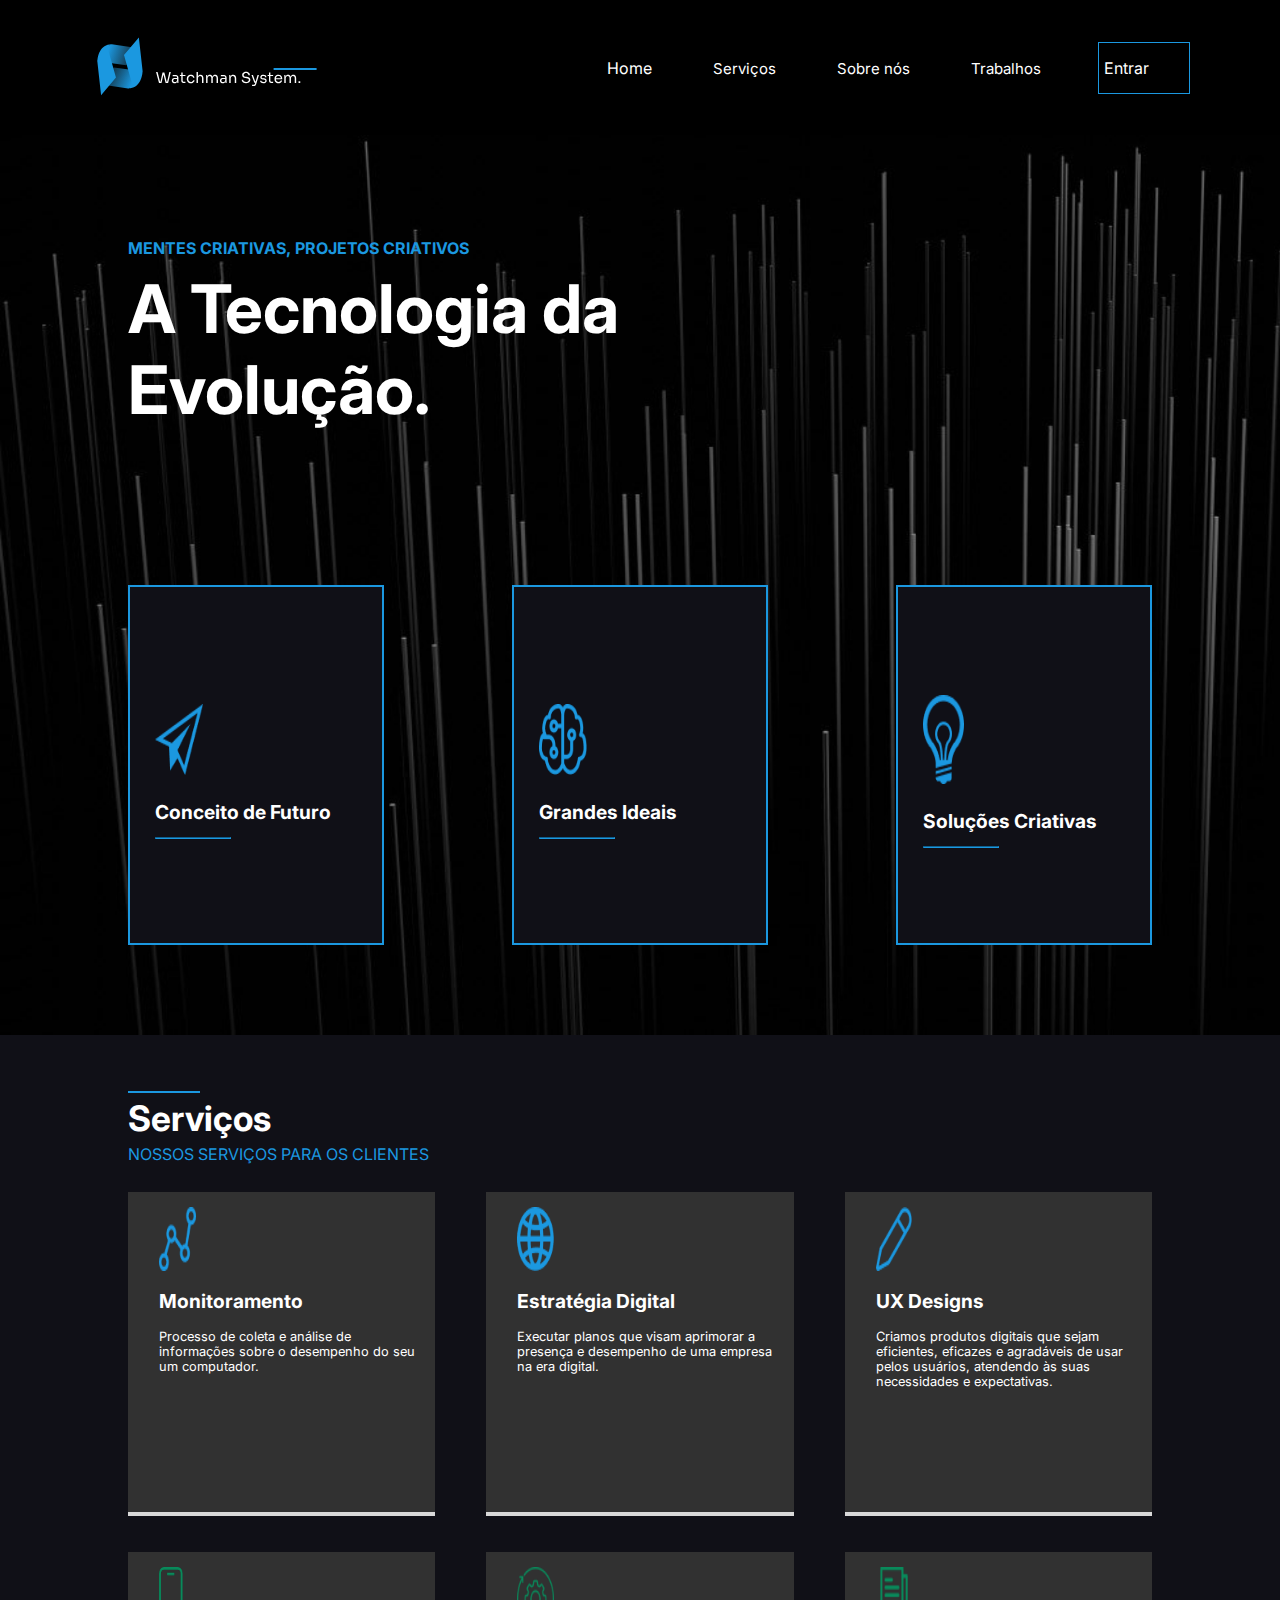
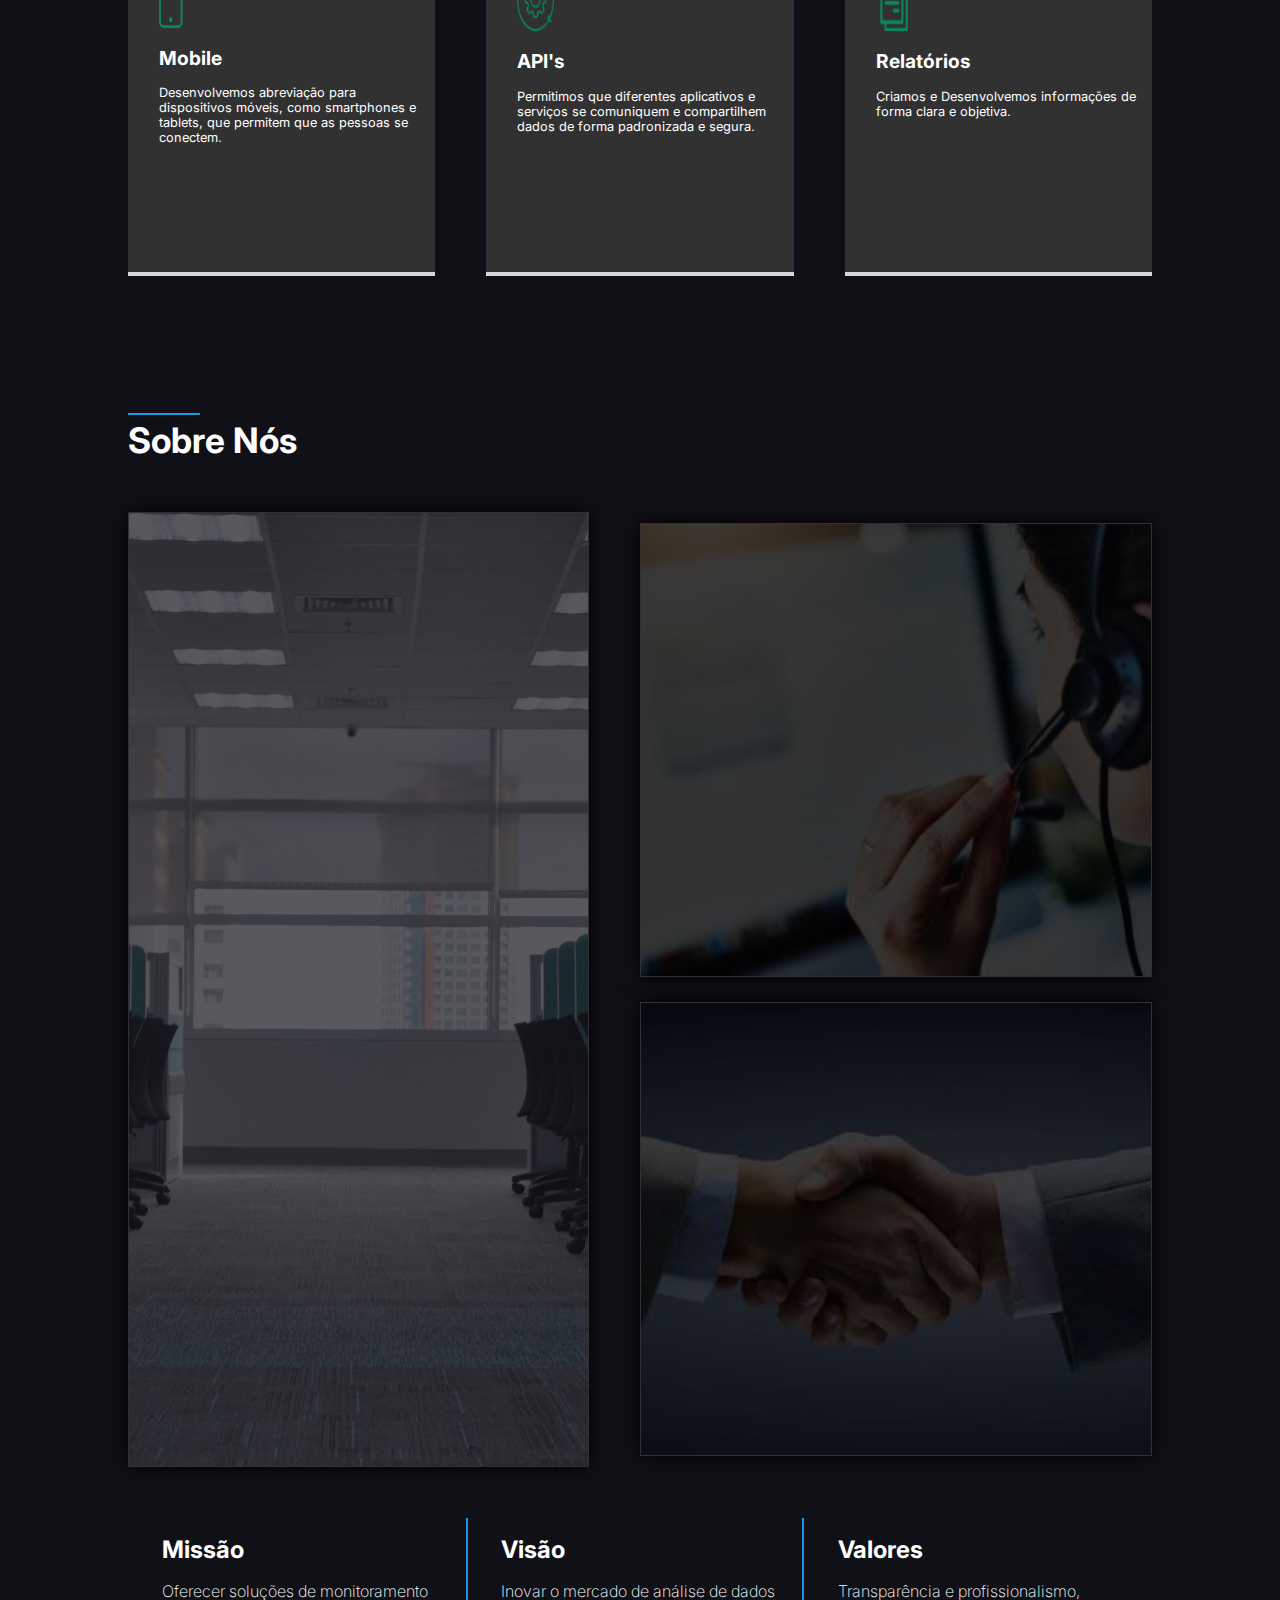
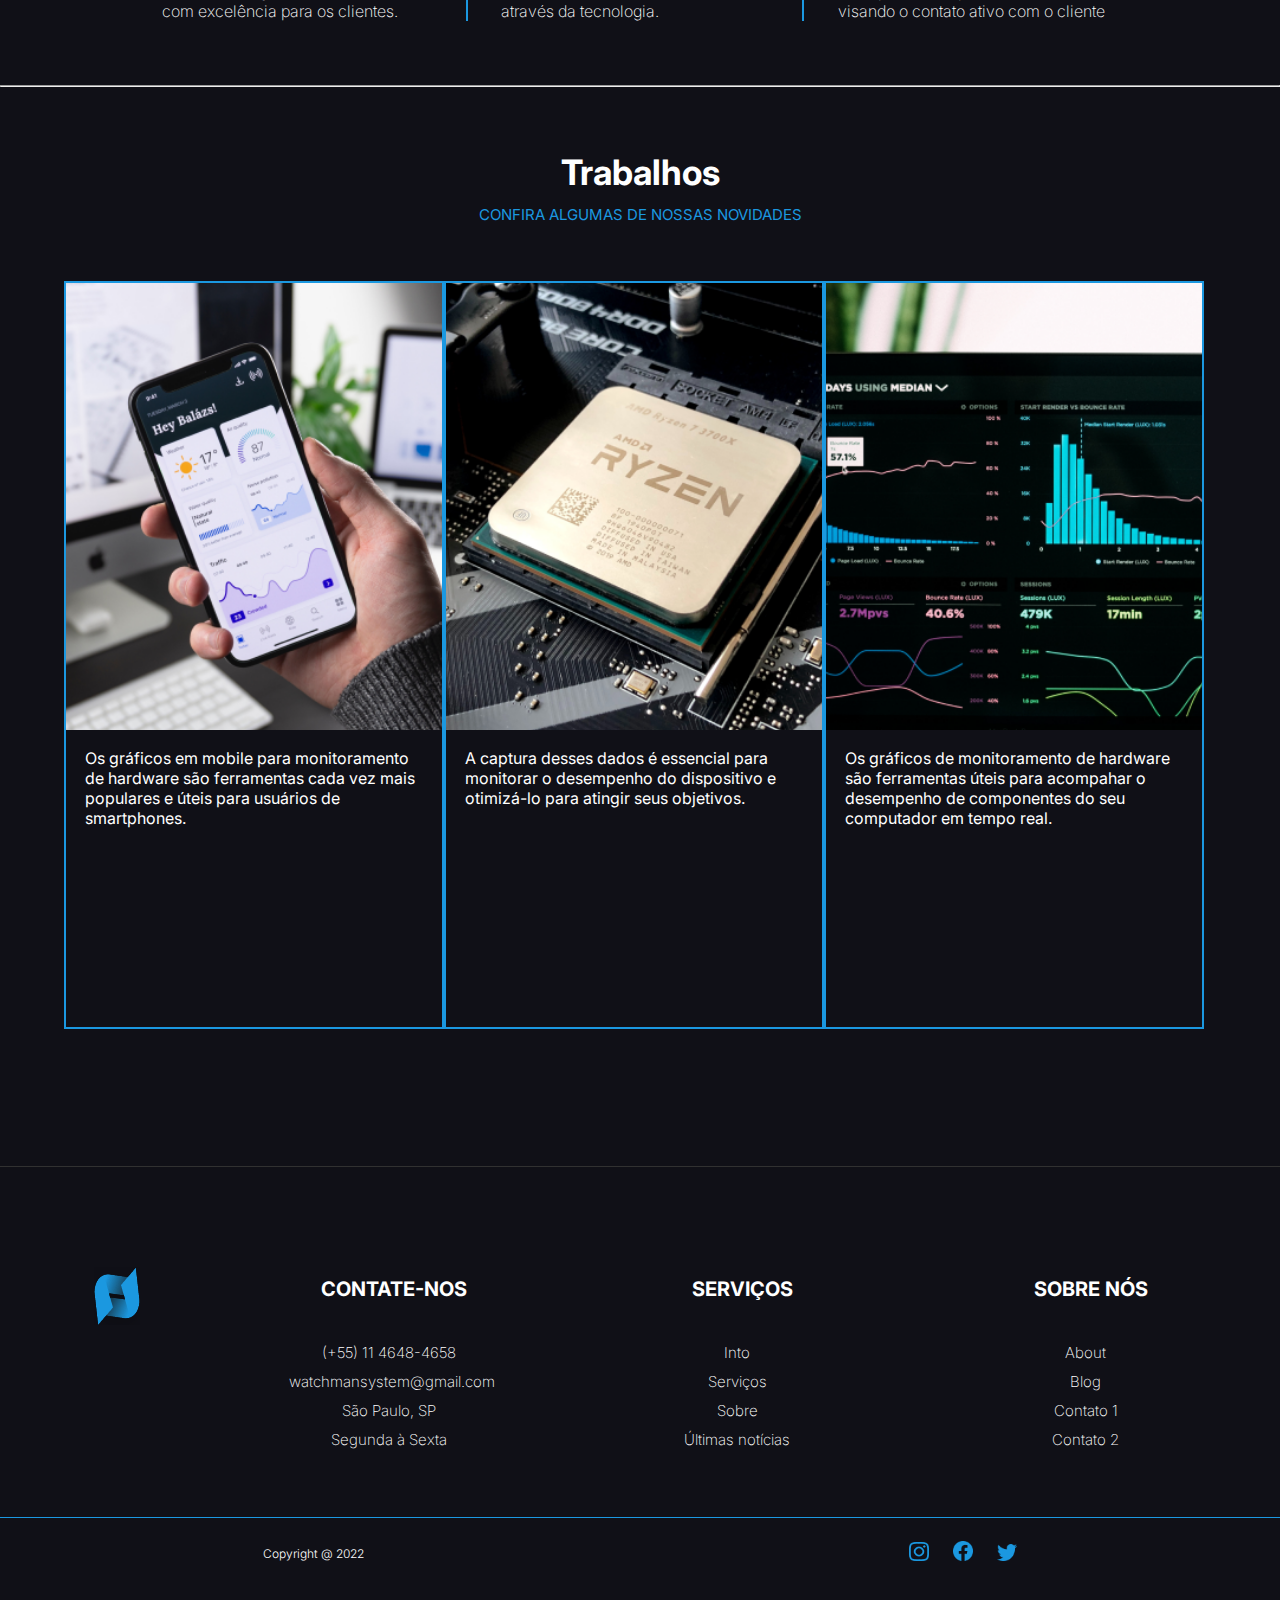
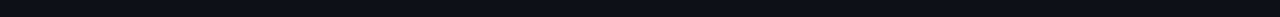
==== site/public/index.html @ aa7286b4 "arrumando o arquivo para realizar o Deploy" ====
<!DOCTYPE html>
<html lang="pt-BR">

<head>
    <meta charset="UTF-8">
    <meta http-equiv="X-UA-Compatible" content="IE=edge">
    <meta name="viewport" content="width=device-width, initial-scale=1.0">
    <link rel="stylesheet" href="https://fonts.googleapis.com/css2?family=Material+Symbols+Outlined:opsz,wght,FILL,GRAD@20..48,100..700,0..1,-50..200" />
    <link rel="stylesheet" href="./style/index.css">
    <link rel="shortcut icon" href="./assets/logo.png" type="image/x-icon">
    <script src="js/script.js"></script>
    <title>Watchman System</title>
</head>

<body>
    <div class="container">
        <header>
            <div class="logo-space">
                <div class="logo-content">
                    <img src="./assets/Group 25.svg" class="logo-img">

                </div>
            </div>
            <span class="material-symbols-outlined"  onclick="clickMenu()">
                menu
                </span>
            <ul id="menu">
                <li class="menu-button">Home</li>
                <li class="menu-button"><a href="#services">Serviços</a></li>
                <li class="menu-button"><a href="#aboutUs">Sobre nós</a></li>
                <li class="menu-button"><a href="#howItWorks">Trabalhos</a></li>
                <li class="login-button" onclick="entrar()">Entrar</li>
            </ul>
        </header>
        <section class="home">
            <div class="home-content">
                <div class="slogan">
                    <h2>MENTES CRIATIVAS, PROJETOS CRIATIVOS</h2>
                    <h1>A Tecnologia da Evolução.</h1>
                </div>
                <div class="cards">
                    <div class="card">
                        <img src="./assets/plane.png" class="card-img-1">
                        <h2 class="card-text">Conceito de Futuro</h2>
                        <hr class="card-row">
                    </div>
                    <div class="card">
                        <img src="./assets/brain.png" class="card-img-2">
                        <h2 class="card-text">Grandes Ideais</h2>
                        <hr class="card-row">
                    </div>
                    <div class="card">
                        <img src="./assets/lamp.png" class="card-img-3">
                        <h2 class="card-text">Soluções Criativas</h2>
                        <hr class="card-row">
                    </div>
                </div>
            </div>
    </section>
        <section class="services" id="services">
            <div class="services-content">
                <div class="content-group-line-title">
                    <img src="./assets/Line 8.png" alt="">
                </div>
                <h2>Serviços</h2>
                <p>NOSSOS SERVIÇOS PARA OS CLIENTES</p>
                <div class="cards">
                    <div class="up-cards">
                        <div class="card">
                            <img src="./assets/data.png">
                            <h2>Monitoramento</h2>
                            <p>Processo de coleta e análise de informações sobre o desempenho do seu um computador.</p>
                        </div>
                        <div class="card">
                            <img src="./assets/globe.png">
                            <h2>Estratégia Digital</h2>
                            <p>Executar planos que visam aprimorar a presença e desempenho de uma empresa na era
                                digital.</p>
                        </div>
                        <div class="card">
                            <img src="./assets/pencil.png">
                            <h2>UX Designs</h2>
                            <p>Criamos produtos digitais que sejam eficientes, eficazes e agradáveis de usar pelos
                                usuários,
                                atendendo às suas necessidades e expectativas.</p>
                        </div>
                    </div>
                    <div class="down-cards">
                        <div class="card">
                            <img src="./assets/phone.png" class="phone">
                            <h2>Mobile</h2>
                            <p>Desenvolvemos abreviação para dispositivos móveis, como smartphones e tablets, que
                                permitem que as
                                pessoas se conectem.</p>
                        </div>
                        <div class="card">
                            <img src="./assets/process.png">
                            <h2>API's</h2>
                            <p>Permitimos que diferentes aplicativos e serviços se comuniquem e compartilhem dados de
                                forma
                                padronizada e segura.</p>
                        </div>
                        <div class="card">
                            <img src="./assets/docs.png">
                            <h2>Relatórios</h2>
                            <p>Criamos e Desenvolvemos informações de forma clara e objetiva.</p>
                        </div>
                    </div>
                </div>
            </div>
        </section>
        <section class="aboutUs" id="aboutUs">
            <div class="aboutUs-content">
                <div class="content-group-line-title">
                    <img src="./assets/Line 8.png" alt="">
                </div>
                <h2>Sobre Nós</h2>
                <div class="imgs">
                    <div class="vertical-img">
                        <div class="vertical-img-1">

                        </div>
                    </div>
                    <div class="horizontal-imgs">
                        <div class="horizontal-img-1">

                        </div>
                        <div class="horizontal-img-2">

                        </div>
                    </div>
                </div>
                <div class="m-v-v">
                    <div class="mission">
                        <h2>Missão</h2>
                        <p>Oferecer soluções de monitoramento com excelência para os clientes.</p>
                    </div>
                    <div class="vision">
                        <h2>Visão</h2>
                        <p>Inovar o mercado de análise de dados através da tecnologia.
                        </p>
                    </div>
                    <div class="values">
                        <h2>Valores</h2>
                        <p>Transparência e profissionalismo, visando o contato ativo com o cliente
                        </p>
                    </div>
                </div>
            </div>
        </section>
        <hr>
        <section class="howItWorks" id="howItWorks">
            <div class="howItWorks-content">
                <h2>Trabalhos</h2>
                <h3>CONFIRA ALGUMAS DE NOSSAS NOVIDADES</h3>
                <div class="cards">
                    <div class="card">
                        <div class="card-img-4"></div>
                        <div class="card-text-1">
                            <p>Os gráficos em mobile para monitoramento de hardware são ferramentas cada vez mais
                                populares e úteis para usuários de smartphones.
                            </p>
                            
                        </div>
                    </div>
                    <div class="card">
                        <div class="card-img-5"></div>
                        <div class="card-text-2">
                            <p> A captura desses dados é essencial para monitorar o desempenho do dispositivo e otimizá-lo para atingir seus objetivos.
                            </p>
                          
                        </div>
                    </div>
                    <div class="card">
                        <div class="card-img-6"></div>
                        <div class="card-text-3">
                            <p>Os gráficos de monitoramento de hardware são ferramentas úteis para acompahar o desempenho
                                de componentes do seu computador em tempo real.
                            </p>
                            
                        </div>
                    </div>
                </div>
            </div>
        </section>

        <footer>
            <section class="content-contact">
                <div class="info-image">
                    <img src="./assets/logo.png" alt="">
                </div>
                <div class="info">
                    <h2>CONTATE-NOS</h2>
                    <li><a href="">(+55) 11 4648-4658</a></li>
                    <li><a href="">watchmansystem@gmail.com</a></li>
                    <li><a href="">São Paulo, SP</a></li>
                    <li><a href="">Segunda à Sexta</a></li>
                </div>
                <div class="info">
                    <h2>SERVIÇOS</h2>
                    <li><a href="">Into</a></li>
                    <li><a href="">Serviços</a></li>
                    <li><a href="">Sobre</a></li>
                    <li><a href="">Últimas notícias</a></li>
                </div>
                <div class="info">
                    <h2>SOBRE NÓS</h2>
                    <li><a href="">About</a></li>
                    <li><a href="">Blog</a></li>
                    <li><a href="">Contato 1</a></li>
                    <li><a href="">Contato 2</a></li>
                </div>
            </section>

            <section class="content-redes">
                <h3>Copyright @ 2022</h3>
                <div class="connect-rede">
                    <img src="./assets/Vector.png" alt="">
                    <img src="./assets/Group.png" alt="">
                    <img src="./assets/Vector (1).png" alt="">
                </div>
            </section>
        </footer>

    </div>
</body>

</html>

<script>
    function clickMenu() {
        if (menu.style.display == 'flex') {
            menu.style.display = 'none';
        } else {
            menu.style.display = 'flex';
        }
    }

</script>
---- site/public/style/index.css ----
/* Reset CSS */
@import url('https://fonts.googleapis.com/css2?family=Inter:wght@100;200;300;400;500;600;700;800;900&display=swap');

* {
    margin: 0;
    padding: 0;
    box-sizing: border-box;
    text-decoration: none;
    font-family: 'Inter', sans-serif;
    color: white;
    list-style: none;
}

body {
    font-size: 100%;
    height: 100%;
    width: 100%;
    background-color: #101017;
}

.container {
    height: 100vh;
}

header {
    display: flex;
    justify-content: space-evenly;
    height: 15%;
    background-color: black;
}

header .logo-space {
    display: flex;
    justify-content: center;
    align-items: center;
    width: 40%;
}

header .logo-space .logo-content {
    display: flex;
    align-items: center;
    width: 70%;
}

header .logo-space .logo-content .logo-img {
    height: 80%;
    margin-right: 10px;
}

.material-symbols-outlined {
    background-color: black;
    color: white;
    text-align: center;
    display: none;
    cursor: pointer;
}

header a{
    font-weight: 400;
}

header ul {
    width: 60%;
    padding: 0 5%;
    display: flex;
    justify-content: space-around;
    align-items: center;
}

.menu-button {
    border-color: #1B98E0;
    padding: 4px;
}

.menu-button:hover {
    border-bottom: 1.5px solid #1B98E0;
    cursor: pointer;
}

.login-button {
    padding: 15px;
    padding-left: 5px;
    padding-right: 40px;
    border: 1.5px solid #1B98E0;
    cursor: pointer;
}

.login-button:hover {
    transition: 0.5s;
    background-color: #1B98E0;
}

.home {
    height: 100%;
    background-image: url(../assets/home-background.jpg);
    background-repeat: no-repeat;
    background-size: cover;
    display: flex;
    justify-content: center;
    cursor: default;
}

.home .home-content {
    width: 80%;
    height: 100%;
}

.home .home-content .slogan {
    height: 50%;
    display: flex;
    flex-direction: column;
    justify-content: center;
}

.home .home-content .slogan>h2 {
    color: #1B98E0;
    font-size: 1em;
    margin-bottom: 10px;
    margin-left: 0;
}

.home .home-content .slogan h1 {
    font-size: 4.2em;
    width: 50%;
    margin-bottom: 10%;
}

.home .home-content .cards {
    height: 50%;
    display: flex;
    justify-content: space-between;
}

.home .home-content .cards .card {
    width: 25%;
    height: 80%;
    background-color: #101017;
    font-size: 1em;
    border: 2px solid #1B98E0;
    display: flex;
    flex-direction: column;
    justify-content: center;
}

.home .home-content .cards .card .card-img-1,
.card-img-2 {
    display: block;
    width: 19%;
    height: 20%;
}

.card-img-3 {
    width: 16%;
    height: 25%;
}

.home .home-content .cards .card .card-img-1,
.card-img-2,
.card-img-3,
.card-text {
    margin: 5% 5% 0px 10%;
    font-size: 1.2em;
}

.home .home-content .cards .card .card-text {
    margin-top: 10%;
}

.home .home-content .cards .card .card-row {
    border-color: #1B98E0;
    width: 30%;
    margin: 5% 0px 0px 10%;
}

/* Responsividade abaixo da seção do home */

@media only screen and (max-width: 768px) {
    header {
        flex-direction: column;
        height: auto;
    }

    header .logo-space {
        width: 100%;
        margin-bottom: 20px;
    }

    header .logo-space .logo-content .logo-text {
        font-size: 1.1em;
    }

    .material-symbols-outlined {
        display: block;
    }

    header ul {
        width: 100%;
        flex-direction: column;
        align-items: center;
        display: none;
    }

    .menu-button {
        margin-bottom: 10px;
    }

    .home .home-content .slogan>h2 {
        font-size: 0.5em;
        text-align: center;
    }

    .home .home-content .slogan>h1 {
        font-size: 3em;
        margin-top: 3.5rem;
    }

    .home .home-content .cards {
        flex-direction: column;
    }

    .home .home-content .cards .card {
        width: 100%;
        height: auto;
        margin-bottom: 20px;
    }

    .home .home-content .cards .card .card-img-1,
    .card-img-2,
    .card-img-3 {
        width: 15%;
        height: 30%;
    }

    .home .home-content .cards .card .card-row {
        width: 100%;
    }

    .card-row {
        display: none;
    }
}

/* Fim seção home */

.services {
    height: 100%;
    width: 100%;
    background-color: #101017;
    display: flex;
    justify-content: center;
    cursor: default;
}

.services .services-content {
    width: 80%;
    display: flex;
    flex-direction: column;
    justify-content: center;
}

.services .services-content .cards {
    height: 80%;
    display: flex;
    flex-direction: column;
    cursor: default;
}

.services .services-content .cards .up-cards,
.down-cards {
    width: 100%;
    height: 50%;
    display: flex;
    justify-content: space-between;
    align-items: center;
}

.services .services-content .cards .card {
    height: 90%;
    width: 30%;
    background-color: #313131;
    font-size: 0.8em;
    border-bottom: 4px solid #D9D9D9;
}

.services .services-content .cards .card img {
    width: 12%;
    height: 20%;
}

.services .services-content .cards .card .phone {
    width: 8%;
    height: 19%;
}

.services .services-content .cards .card img,
h2,
p {
    margin: 5% 5% 0px 10%;
}

.services .services-content>h2 {
    font-size: 2.2em;
    width: 50%;
    margin: 0;
}

.services .services-content>p {
    color: #1B98E0;
    font-size: 1em;
    margin: 5px 0px 10px 0px;
}

/* Responsividade abaixo da seção de serviços */

@media screen and (max-width: 768px) {
    .services {
        height: auto;
        padding: 20px 0;
    }

    .services .services-content {
        width: 90%;
    }

    .services .services-content>h2 {
        font-size: 2.2em;
        width: 100%;
        text-align: center;
        margin-top: 4rem;
    }

    .services .services-content>p {
        font-size: 0.5em;
        text-align: center;
    }

    .services .services-content .cards {
        height: auto;
        margin-top: 2rem;
    }

    .services .services-content .cards .up-cards,
    .services .services-content .cards .down-cards {
        flex-direction: column;
        height: auto;
    }

    .services .services-content .cards .card {
        height: 40%;
        width: 100%;
        margin-bottom: 20px;
    }

    .services .services-content .cards .card img {
        width: 10%;
        height: auto;
    }

    .services .services-content .cards .card .phone {
        width: 7%;
        height: auto;
    }

    .services .services-content .cards .card img,
    .services .services-content .cards .card h2,
    .services .services-content .cards .card p {
        margin: 10px;
        text-align: center;
    }

    .card-row {
        display: none;
    }
}

/* Fim seção service */

.aboutUs {
    height: 150%;
    width: 100%;
    display: flex;
    justify-content: center;
    background-color: #101017;
}

.aboutUs .aboutUs-content {
    width: 80%;
    height: 100%;
    padding: 5% 0 5% 0;
    display: flex;
    flex-direction: column;
    cursor: default;
}

.aboutUs .aboutUs-content>h2 {
    font-size: 2.2em;
    margin: 0 0 5% 0;
}

.aboutUs .aboutUs-content .imgs {
    width: 100%;
    height: 100%;
    display: flex;
    justify-content: center;
    align-items: center;
}

.aboutUs .aboutUs-content .imgs .vertical-img {
    width: 45%;
    margin-right: 5%;
    height: 100%;
    border: 1px solid #313131;
    box-shadow: 0px 0px 20px 1px rgba(0, 0, 0, 0.877);
}

.aboutUs .aboutUs-content .imgs .vertical-img .vertical-img-1 {
    width: 100%;
    height: 100%;
    background-image: url(../assets/kate-sade-2zZp12ChxhU-unsplash.jpg);
    background-position: center;
    background-size: cover;
    background-repeat: no-repeat;
    opacity: 0.3;
}

.vertical-img-1 h3 {
    margin-left: 1rem;
}

.horizontal-img-1 h3 {
    margin-top: 1rem;
    margin-left: 1rem;
}

.horizontal-img-2 h3 {
    margin-top: 1rem;
    margin-left: 1rem;
}

.aboutUs .aboutUs-content .imgs .horizontal-imgs {
    height: 100%;
    width: 50%;
    display: flex;
    flex-direction: column;
    justify-content: center;
}

.aboutUs .aboutUs-content .imgs .horizontal-imgs .horizontal-img-1 {
    min-height: 47.5%;
    margin-bottom: 5%;
    max-width: 100%;
    background-image: url(../assets/callcenter.jpg);
    background-repeat: no-repeat;
    background-size: cover;
    background-position: center;
    border: 1px solid #313131;
    box-shadow: 0px 0px 20px 1px rgba(0, 0, 0, 0.877);
}

.aboutUs .aboutUs-content .imgs .horizontal-imgs .horizontal-img-2 {
    min-height: 47.5%;
    min-width: 100%;
    background-image: url(../assets/handshaking.jpg);
    background-repeat: no-repeat;
    background-size: cover;
    background-position: center;
    border: 1px solid #313131;
    box-shadow: 0px 0px 20px 1px rgba(0, 0, 0, 0.877);
}


.m-v-v {
    width: 100%;
    margin-top: 5%;
    display: flex;
}

.m-v-v .mission {
    min-width: 33%;
    max-width: 33%;
}

.mission p {
    font-weight: 200;
}

.vision p {
    font-weight: 200;
}

.values p {
    font-weight: 200;
}

.m-v-v .vision {
    min-width: 33%;
    max-width: 33%;
    border-left: 2px solid #1B98E0;
    border-right: 2px solid #1B98E0;
}

.m-v-v .values {
    min-width: 33%;
    max-width: 33%;
}

/* Início da responsividade sobre a seção Sobre nós */

@media (max-width: 768px) {
    .aboutUs .aboutUs-content>h2 {
        font-size: 2.2em;
        text-align: center;
        margin-bottom: 2rem;
    }

    .aboutUs .aboutUs-content .imgs {
        display: none;
    }

    .m-v-v {
        flex-wrap: wrap;
        margin-top: 3%;
        text-align: center;
    }

    .m-v-v .mission,
    .m-v-v .vision,
    .m-v-v .values {
        min-width: 100%;
        max-width: 100%;
        border: none;
        margin-bottom: 4rem;
        border-bottom: 1px solid #1B98E0;
        padding: 10px;
    }

    .aboutUs {
        height: 80%;
        width: 100%;
    }
}

/* Fim da responsividade sobre a seção Sobre nós */

.howItWorks {
    width: 100%;
    height: 120%;
    padding-top: 5%;
    background-color: #101017;
    display: flex;
    justify-content: center;
    border-bottom: 1px solid #313131;
}


.howItWorks-content {
    width: 90%;
    margin-bottom: 5rem;
}

.howItWorks-content>h2 {
    text-align: center;
    font-size: 2.2em;
    margin: 0 0 1% 0;
    cursor: default;
}

.howItWorks-content>h3 {
    text-align: center;
    font-size: 15px;
    font-weight: 400;
    color: #1B98E0;
    margin: 0 0 5% 0;
    cursor: default;
}

.howItWorks .howItWorks-content .cards {
    height: 80%;
    width: 100%;
    display: flex;
}

.howItWorks .howItWorks-content .cards .card {
    width: 33%;
    border: 2px solid #1B98E0;
}

.howItWorks .howItWorks-content .cards .card .card-img-4,
.card-img-5,
.card-img-6 {
    height: 60%;
}

.howItWorks .howItWorks-content .cards .card .card-img-4 {
    background-image: url(../assets/cellphone.png);
    background-repeat: no-repeat;
    background-size: cover;
    background-position: center;
}

.howItWorks .howItWorks-content .cards .card .card-img-5 {
    background-image: url(../assets/hard.png);
    background-repeat: no-repeat;
    background-size: cover;
    background-position: center;
}

.howItWorks .howItWorks-content .cards .card .card-img-6 {
    background-image: url(../assets/dashboard.png);
    background-repeat: no-repeat;
    background-size: cover;
    background-position: center;
}

.howItWorks .howItWorks-content .cards .card .card-text-1,
.card-text-2,
.card-text-3 {
    height: 40%;
    width: 100%;
}

.howItWorks .howItWorks-content .cards .card p {
    margin: 5%;
    cursor: default;
}

/* Começo da responsividade da parte de Noticias */

@media only screen and (max-width: 767px) {
    .howItWorks {
        height: auto;
        padding: 50px 0;
    }

    .howItWorks-content {
        width: 100%;
        text-align: center;
        margin-bottom: 2rem;
    }

    .howItWorks .howItWorks-content .cards {
        flex-wrap: wrap;
        justify-content: space-between;
        align-items: center;
        height: auto;
    }

    .howItWorks .howItWorks-content .cards .card {
        width: 100%;
        margin-bottom: 1.5rem;
    }

    .howItWorks .howItWorks-content .cards .card .card-img-4,
    .card-img-5,
    .card-img-6 {
        height: 200px;
    }

    .howItWorks .howItWorks-content .cards .card .card-text-1,
    .card-text-2,
    .card-text-3 {
        height: 50%;
    }

    .howItWorks .howItWorks-content .cards .card p {
        margin: 3%;
    }


    .howItWorks-content > h2 {
        text-align: center;
        font-size: 2.2em;
        cursor: default;
    }

    .howItWorks-content > h3 {
        text-align: center;
        font-size: 10px;
        margin-bottom: 3rem;
    }

}

/* Fim */

footer {
    background-color: #101017;
    width: 100%;
    height: 50vh;
}

footer .content-contact {
    display: flex;
    justify-content: space-around;
    padding: 100px 20px;
    border-bottom: 1px solid #1B98E0;
}

.info {
    display: flex;
    flex-direction: column;
    width: 200px;
    height: 150px;
}

.info h2 {
    font-size: 20px;
    margin-bottom: 2rem;
    cursor: default;
    text-align: center;
}

.info li,
a {
    font-size: 15px;
    margin-top: 10px;
    font-weight: 200;
    text-align: center;
}

.content-redes {
    background-color: #101017;
    display: flex;
    justify-content: space-around;
    align-items: center;
    height: 70px;

}

.content-redes h3 {
    font-size: 12px;
    font-weight: 300;
    cursor: default;
}

.content-redes img {
    margin-left: 20px;
    width: 20px;
}

/* Começo responsividade do Footer */

@media only screen and (max-width: 767px) {
    footer{
        height: auto;
        padding: 5px 60px;
    }

    .content-contact{
        flex-wrap: wrap;
        justify-content: space-between;
        align-items: center;
        height: auto;
    }

    .info{
        margin-top: 5rem;
    }

    .content-redes{
        display: none;
    }
}

/* Fim */
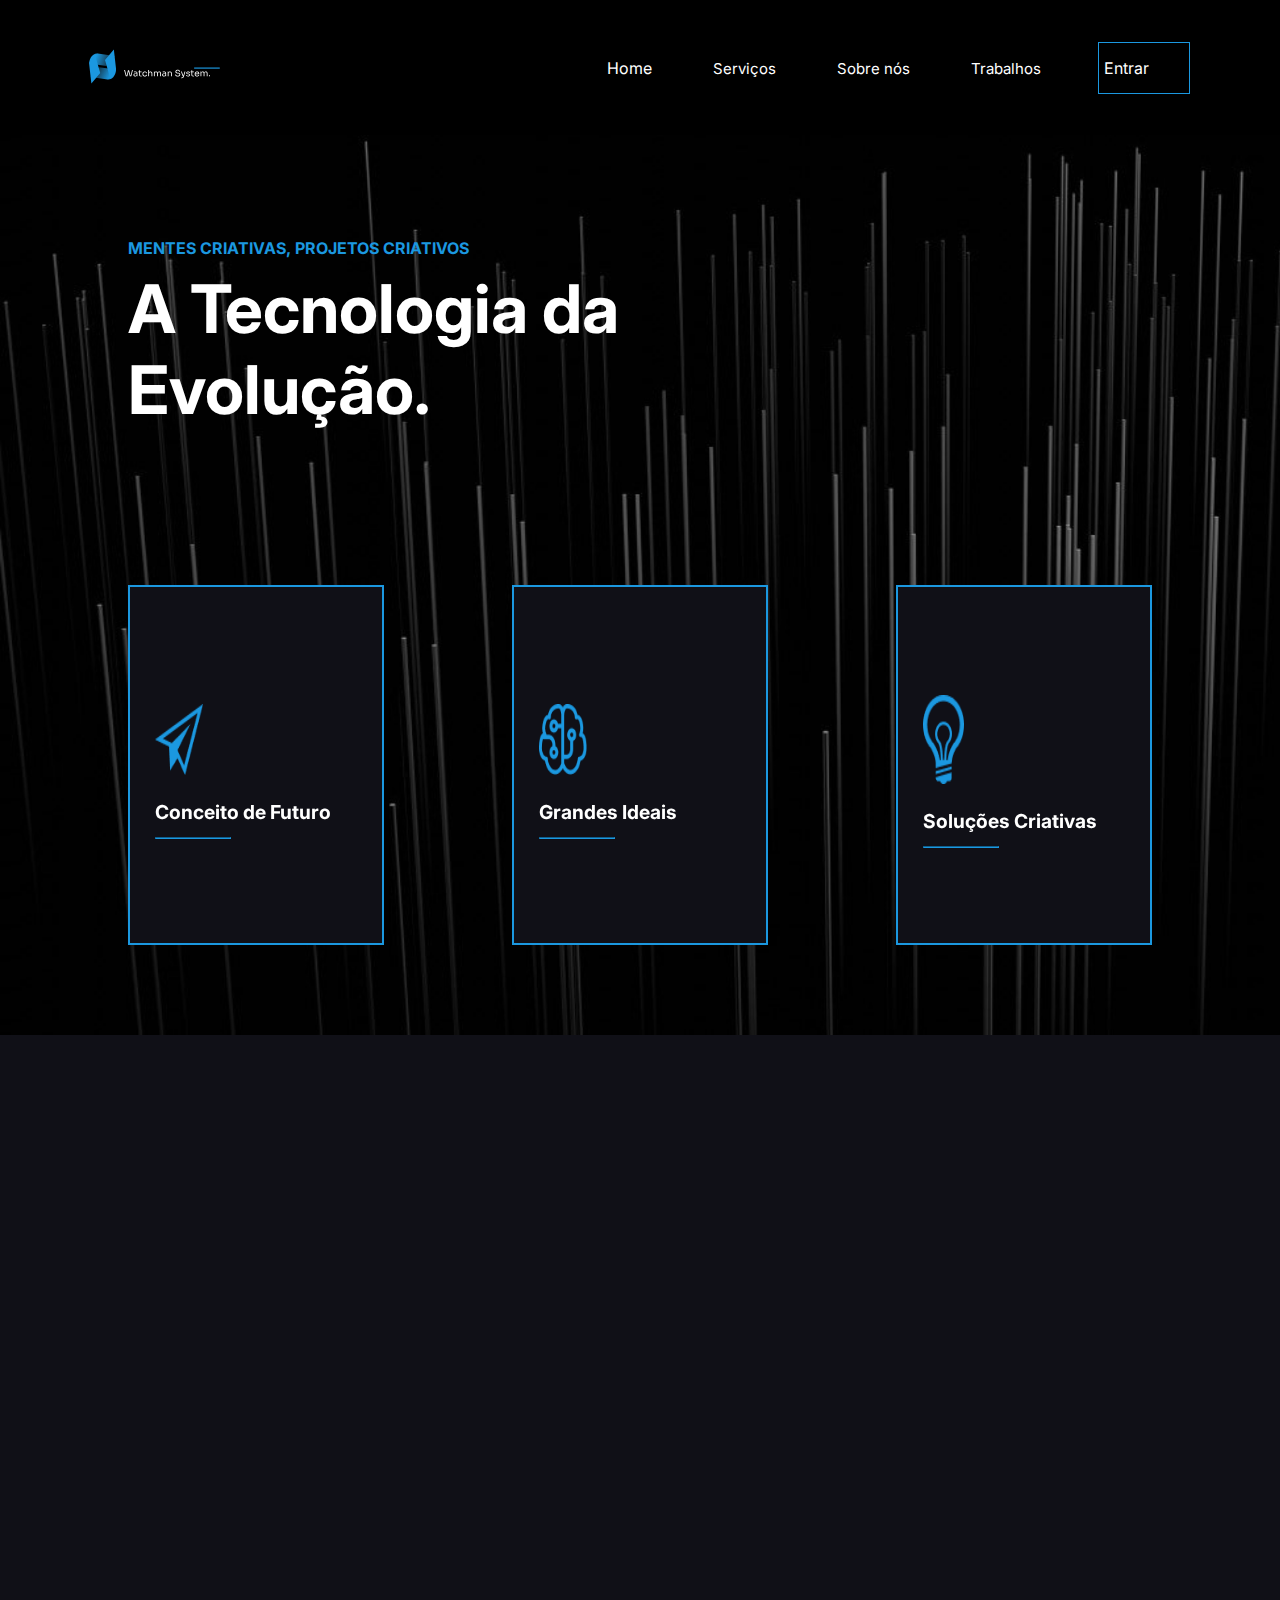
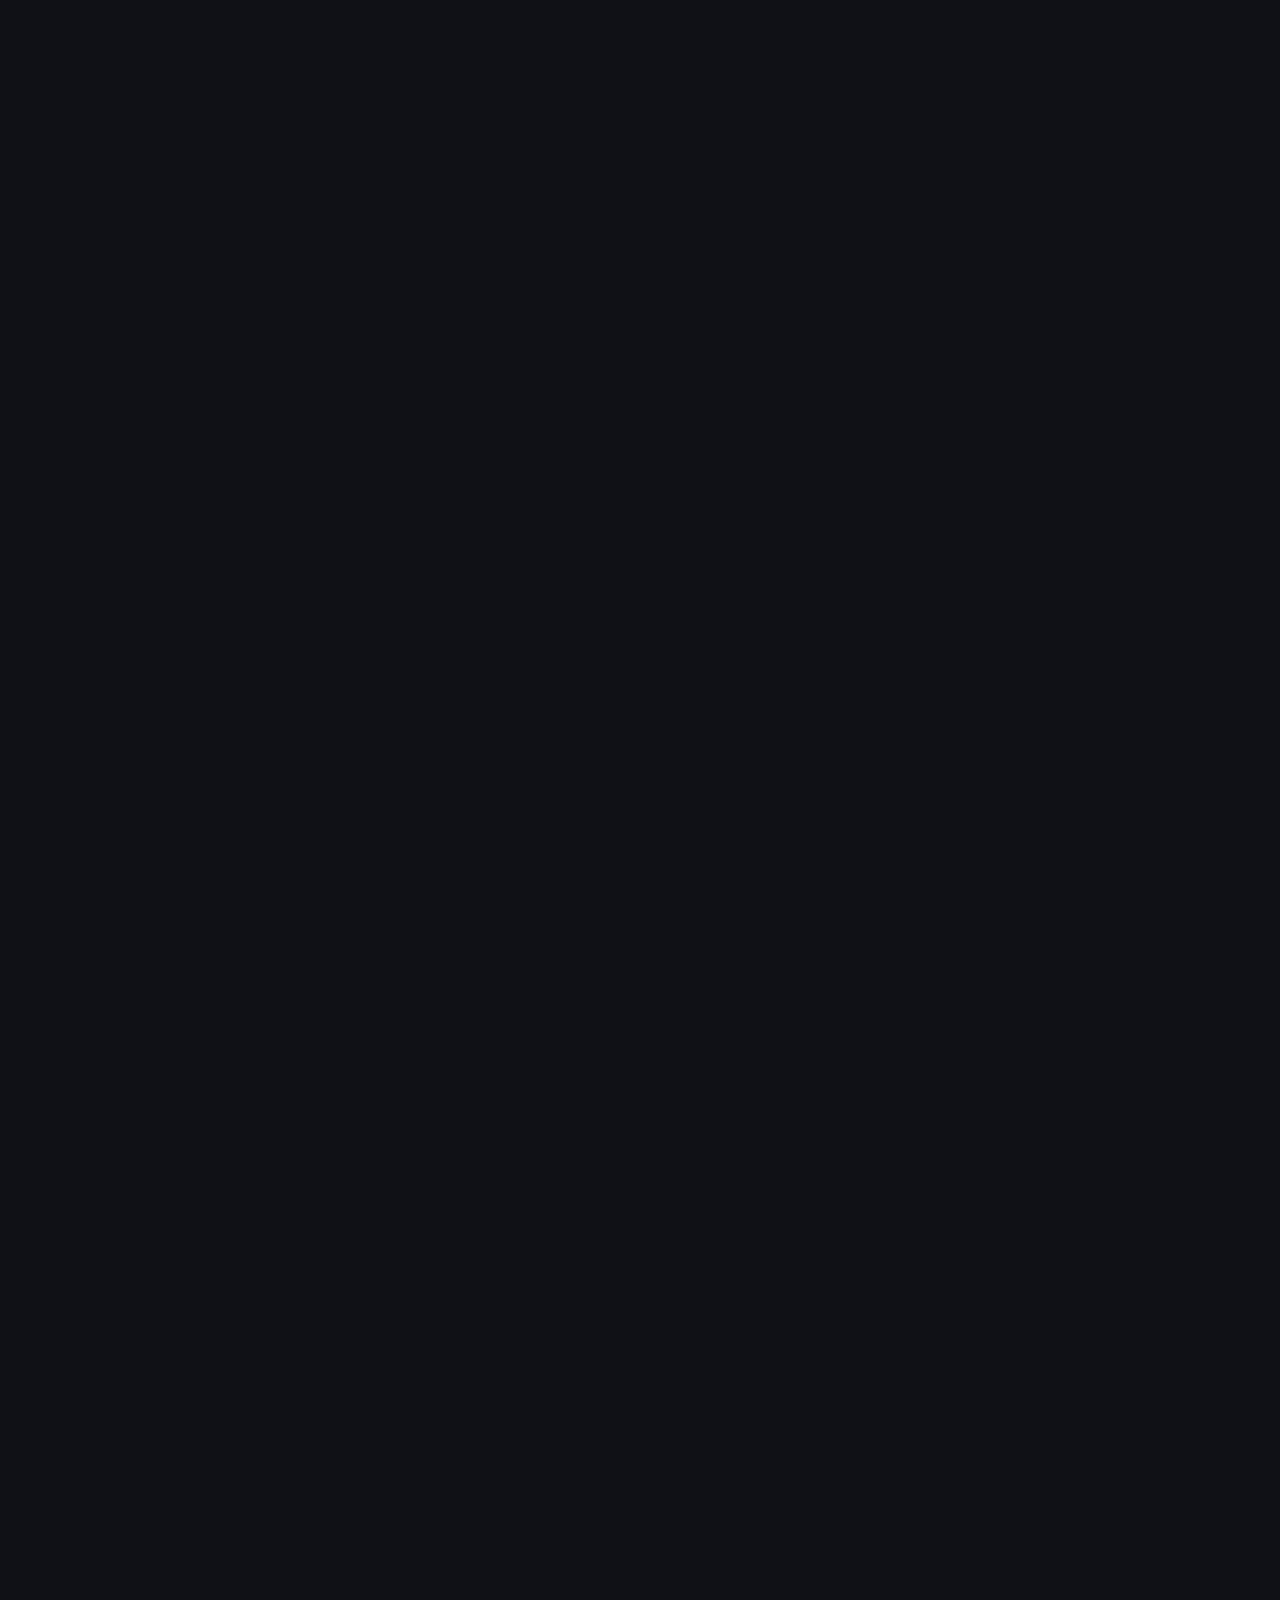
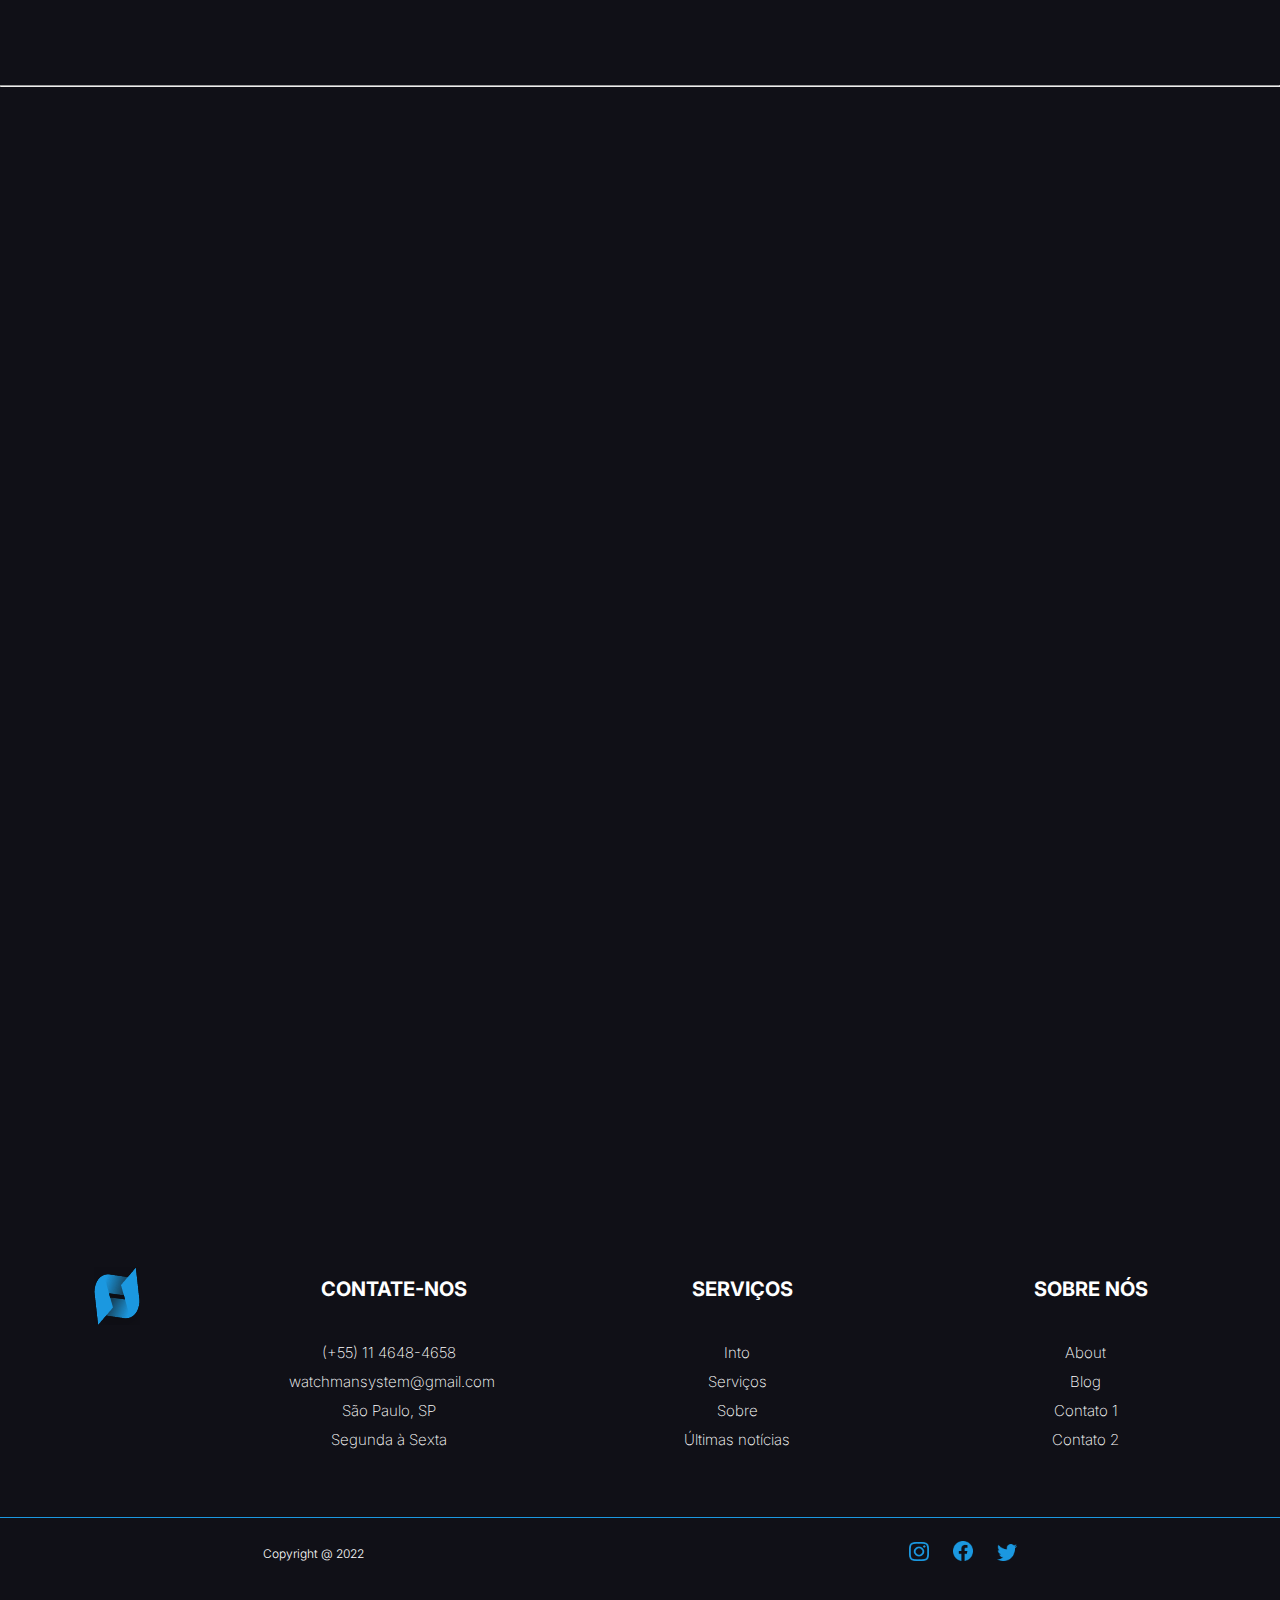
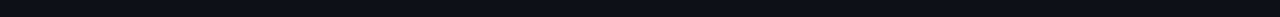
==== commit b13c814b: "subindo arquivos para deploy" ====
--- a/site/public/index.html
+++ b/site/public/index.html
@@ -1,6 +1,5 @@
 <!DOCTYPE html>
 <html lang="pt-BR">
-
 <head>
     <meta charset="UTF-8">
     <meta http-equiv="X-UA-Compatible" content="IE=edge">
@@ -9,6 +8,8 @@
     <link rel="stylesheet" href="./style/index.css">
     <link rel="shortcut icon" href="./assets/logo.png" type="image/x-icon">
     <script src="js/script.js"></script>
+    <link href="https://unpkg.com/aos@2.3.1/dist/aos.css" rel="stylesheet">
+    <script src="https://unpkg.com/aos@2.3.1/dist/aos.js"></script>
     <title>Watchman System</title>
 </head>
 
@@ -38,7 +39,7 @@
                     <h2>MENTES CRIATIVAS, PROJETOS CRIATIVOS</h2>
                     <h1>A Tecnologia da Evolução.</h1>
                 </div>
-                <div class="cards">
+                <div class="cards" data-aos="fade-up">
                     <div class="card">
                         <img src="./assets/plane.png" class="card-img-1">
                         <h2 class="card-text">Conceito de Futuro</h2>
@@ -58,7 +59,7 @@
             </div>
     </section>
         <section class="services" id="services">
-            <div class="services-content">
+            <div class="services-content" data-aos="fade-right">
                 <div class="content-group-line-title">
                     <img src="./assets/Line 8.png" alt="">
                 </div>
@@ -109,7 +110,7 @@
                 </div>
             </div>
         </section>
-        <section class="aboutUs" id="aboutUs">
+        <section class="aboutUs" id="aboutUs" data-aos="fade-down">
             <div class="aboutUs-content">
                 <div class="content-group-line-title">
                     <img src="./assets/Line 8.png" alt="">
@@ -149,7 +150,7 @@
             </div>
         </section>
         <hr>
-        <section class="howItWorks" id="howItWorks">
+        <section class="howItWorks" id="howItWorks" data-aos="fade-right">
             <div class="howItWorks-content">
                 <h2>Trabalhos</h2>
                 <h3>CONFIRA ALGUMAS DE NOSSAS NOVIDADES</h3>
@@ -228,6 +229,8 @@
 </html>
 
 <script>
+      AOS.init();
+
     function clickMenu() {
         if (menu.style.display == 'flex') {
             menu.style.display = 'none';
--- a/site/public/style/index.css
+++ b/site/public/style/index.css
@@ -11,6 +11,10 @@
     list-style: none;
 }
 
+html{
+    scroll-behavior: smooth;
+}
+
 body {
     font-size: 100%;
     height: 100%;
@@ -40,6 +44,10 @@
     display: flex;
     align-items: center;
     width: 70%;
+}
+
+.logo-content img{
+    width: 40%;
 }
 
 header .logo-space .logo-content .logo-img {
@@ -171,6 +179,20 @@
     width: 30%;
     margin: 5% 0px 0px 10%;
 }
+
+body::-webkit-scrollbar {
+    width: 12px;               /* width of the entire scrollbar */
+  }
+  
+  body::-webkit-scrollbar-track {
+    background: #101017;        /* color of the tracking area */
+  }
+  
+  body::-webkit-scrollbar-thumb {
+    background-color: #1B98E0;    /* color of the scroll thumb */
+    border-radius: 20px;       /* roundness of the scroll thumb */
+    border: 3px solid #313131;  /* creates padding around scroll thumb */
+  }
 
 /* Responsividade abaixo da seção do home */
 
